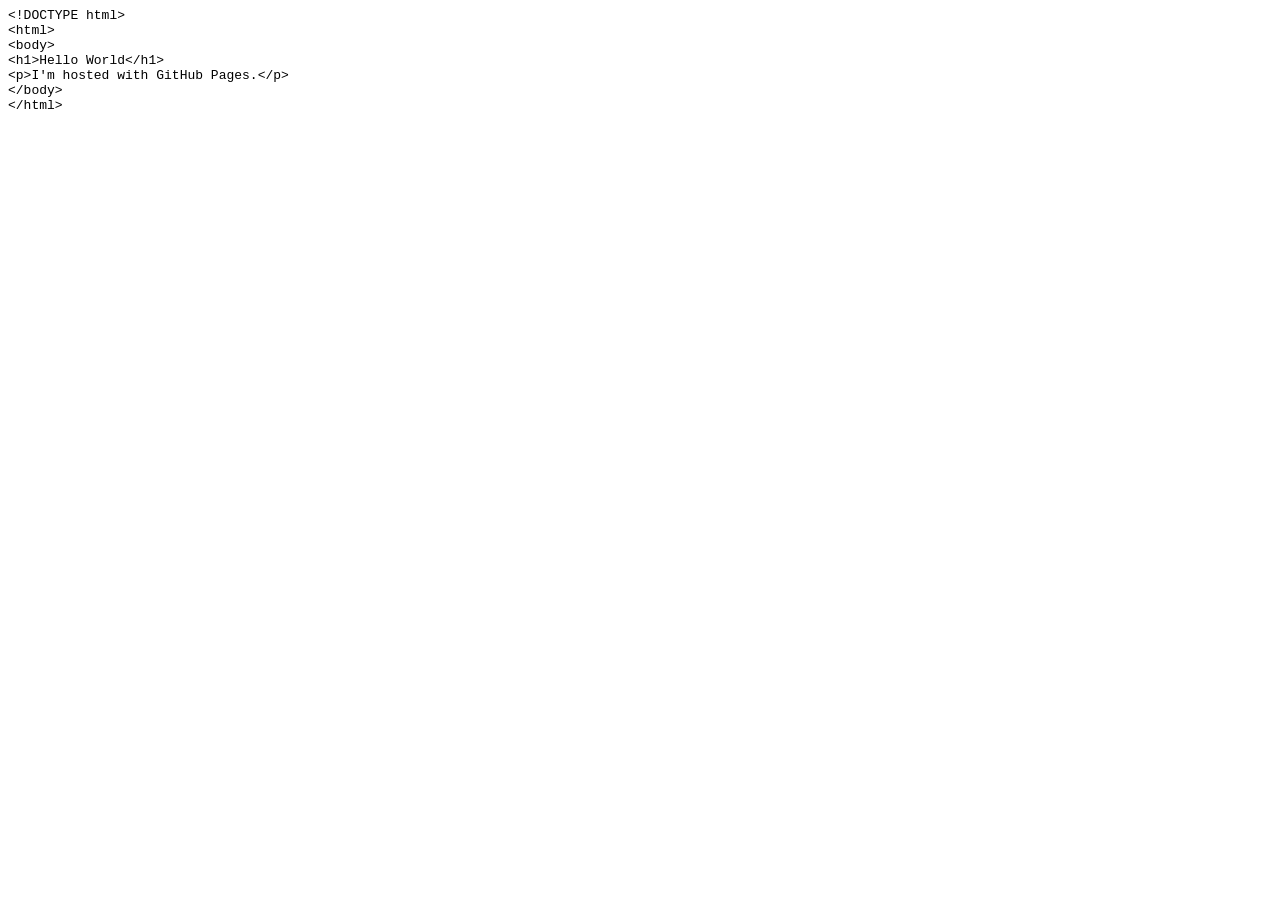
==== index.html @ c84d0c8c "Create index.html" ====
<!DOCTYPE html PUBLIC "-//W3C//DTD HTML 4.01//EN" "http://www.w3.org/TR/html4/strict.dtd">
<html>
<head>
  <meta http-equiv="Content-Type" content="text/html; charset=utf-8">
  <meta http-equiv="Content-Style-Type" content="text/css">
  <title></title>
  <meta name="Generator" content="Cocoa HTML Writer">
  <meta name="CocoaVersion" content="2299.6">
  <style type="text/css">
    p.p1 {margin: 0.0px 0.0px 0.0px 0.0px; font: 13.0px Courier; -webkit-text-stroke: #000000}
    span.s1 {font-kerning: none}
  </style>
</head>
<body>
<p class="p1"><span class="s1">&lt;!DOCTYPE html&gt;</span></p>
<p class="p1"><span class="s1">&lt;html&gt;</span></p>
<p class="p1"><span class="s1">&lt;body&gt;</span></p>
<p class="p1"><span class="s1">&lt;h1&gt;Hello World&lt;/h1&gt;</span></p>
<p class="p1"><span class="s1">&lt;p&gt;I'm hosted with GitHub Pages.&lt;/p&gt;</span></p>
<p class="p1"><span class="s1">&lt;/body&gt;</span></p>
<p class="p1"><span class="s1">&lt;/html&gt;</span></p>
</body>
</html>
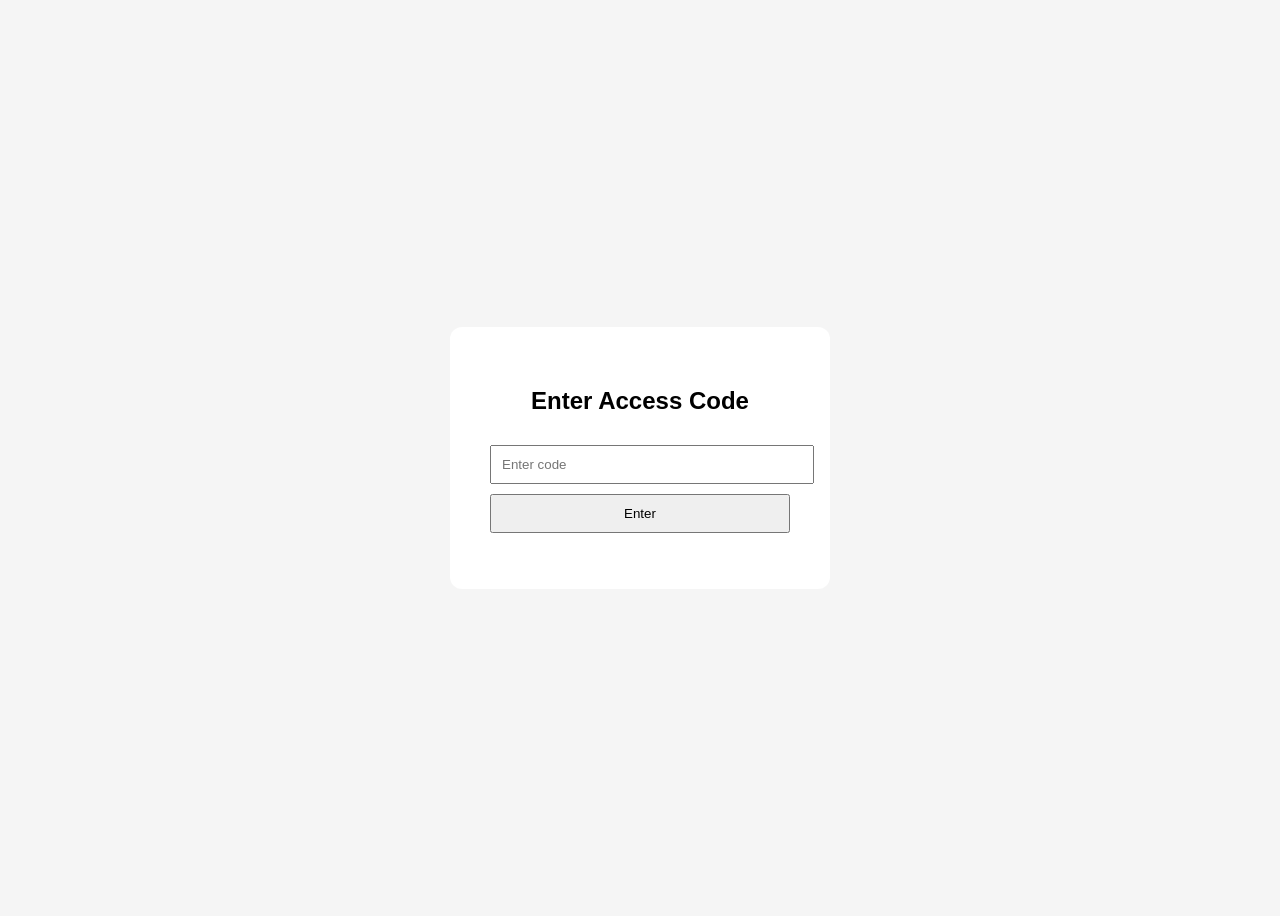
==== commit 9b82927a: "Index" ====
--- a/index.html
+++ b/index.html
@@ -1,23 +1,70 @@
-<!DOCTYPE html PUBLIC "-//W3C//DTD HTML 4.01//EN" "http://www.w3.org/TR/html4/strict.dtd">
+<!DOCTYPE html>
 <html>
 <head>
-  <meta http-equiv="Content-Type" content="text/html; charset=utf-8">
-  <meta http-equiv="Content-Style-Type" content="text/css">
-  <title></title>
-  <meta name="Generator" content="Cocoa HTML Writer">
-  <meta name="CocoaVersion" content="2299.6">
-  <style type="text/css">
-    p.p1 {margin: 0.0px 0.0px 0.0px 0.0px; font: 13.0px Courier; -webkit-text-stroke: #000000}
-    span.s1 {font-kerning: none}
+  <title>Fiona Tan Portfolio</title>
+  <style>
+    body {
+      font-family: Arial;
+      display: flex;
+      height: 100vh;
+      justify-content: center;
+      align-items: center;
+      background: #f5f5f5;
+    }
+
+    .box {
+      background: white;
+      padding: 40px;
+      border-radius: 12px;
+      text-align: center;
+      width: 300px;
+    }
+
+    input {
+      width: 100%;
+      padding: 10px;
+      margin-top: 10px;
+    }
+
+    button {
+      margin-top: 10px;
+      padding: 10px;
+      width: 100%;
+      cursor: pointer;
+    }
+
+    #error {
+      color: red;
+      margin-top: 10px;
+    }
   </style>
 </head>
+
 <body>
-<p class="p1"><span class="s1">&lt;!DOCTYPE html&gt;</span></p>
-<p class="p1"><span class="s1">&lt;html&gt;</span></p>
-<p class="p1"><span class="s1">&lt;body&gt;</span></p>
-<p class="p1"><span class="s1">&lt;h1&gt;Hello World&lt;/h1&gt;</span></p>
-<p class="p1"><span class="s1">&lt;p&gt;I'm hosted with GitHub Pages.&lt;/p&gt;</span></p>
-<p class="p1"><span class="s1">&lt;/body&gt;</span></p>
-<p class="p1"><span class="s1">&lt;/html&gt;</span></p>
+
+<div class="box">
+  <h2>Enter Access Code</h2>
+
+  <input type="password" id="passcode" placeholder="Enter code">
+
+  <button onclick="checkPass()">Enter</button>
+
+  <p id="error"></p>
+</div>
+
+<script>
+function checkPass() {
+  const input = document.getElementById("passcode").value;
+
+  const correctPassword = "FIONATAN";
+
+  if (input === correctPassword) {
+    window.location.href = "portfolio.html";
+  } else {
+    document.getElementById("error").innerText = "Incorrect code";
+  }
+}
+</script>
+
 </body>
 </html>
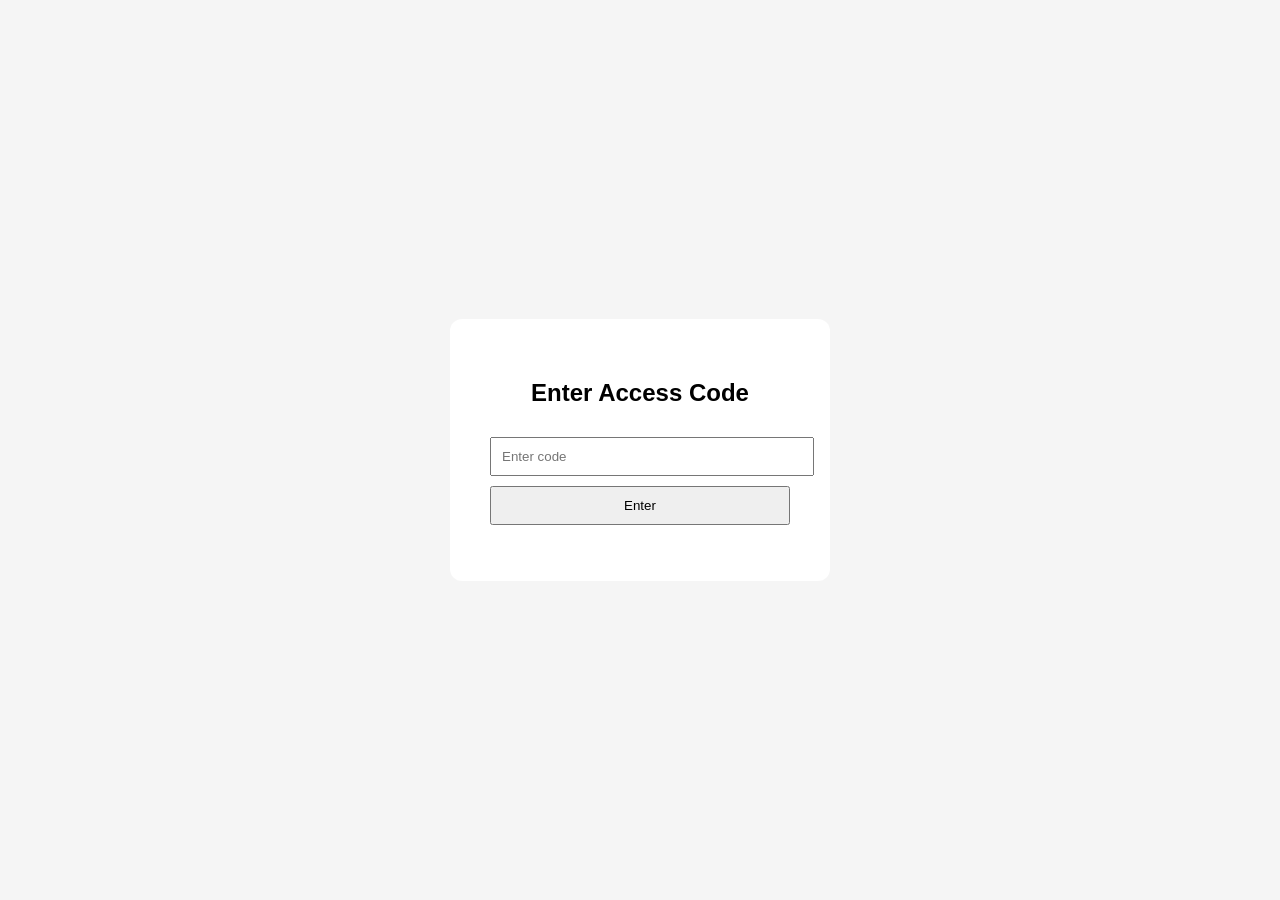
==== commit 51883a9b: "Update Index and Portfolio" ====
--- a/index.html
+++ b/index.html
@@ -5,10 +5,11 @@
   <style>
     body {
       font-family: Arial;
+      height: 100vh;
       display: flex;
-      height: 100vh;
-      justify-content: center;
-      align-items: center;
+      justify-content: center;  /* horizontal center */
+      align-items: center;      /* vertical center */
+      margin: 0;
       background: #f5f5f5;
     }
 
@@ -31,11 +32,6 @@
       padding: 10px;
       width: 100%;
       cursor: pointer;
-    }
-
-    #error {
-      color: red;
-      margin-top: 10px;
     }
   </style>
 </head>
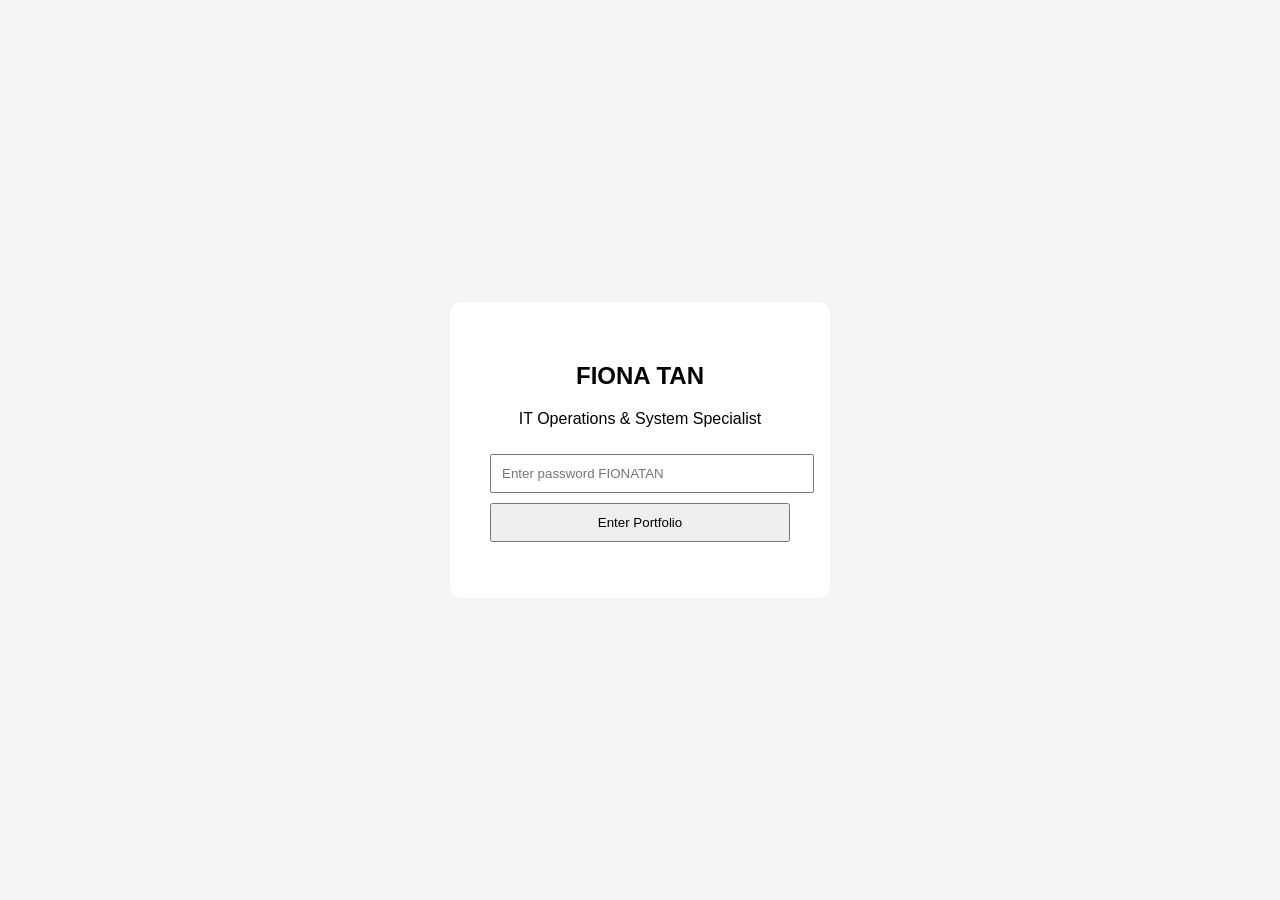
==== commit 8c791e7a: "Update Index" ====
--- a/index.html
+++ b/index.html
@@ -39,11 +39,12 @@
 <body>
 
 <div class="box">
-  <h2>Enter Access Code</h2>
+  <h2>FIONA TAN</h2>
+  <p>IT Operations & System Specialist</p>
 
-  <input type="password" id="passcode" placeholder="Enter code">
+  <input type="password" id="passcode" placeholder="Enter password FIONATAN">
 
-  <button onclick="checkPass()">Enter</button>
+  <button onclick="checkPass()">Enter Portfolio</button>
 
   <p id="error"></p>
 </div>
@@ -57,7 +58,7 @@
   if (input === correctPassword) {
     window.location.href = "portfolio.html";
   } else {
-    document.getElementById("error").innerText = "Incorrect code";
+    document.getElementById("error").innerText = "Incorrect Password";
   }
 }
 </script>
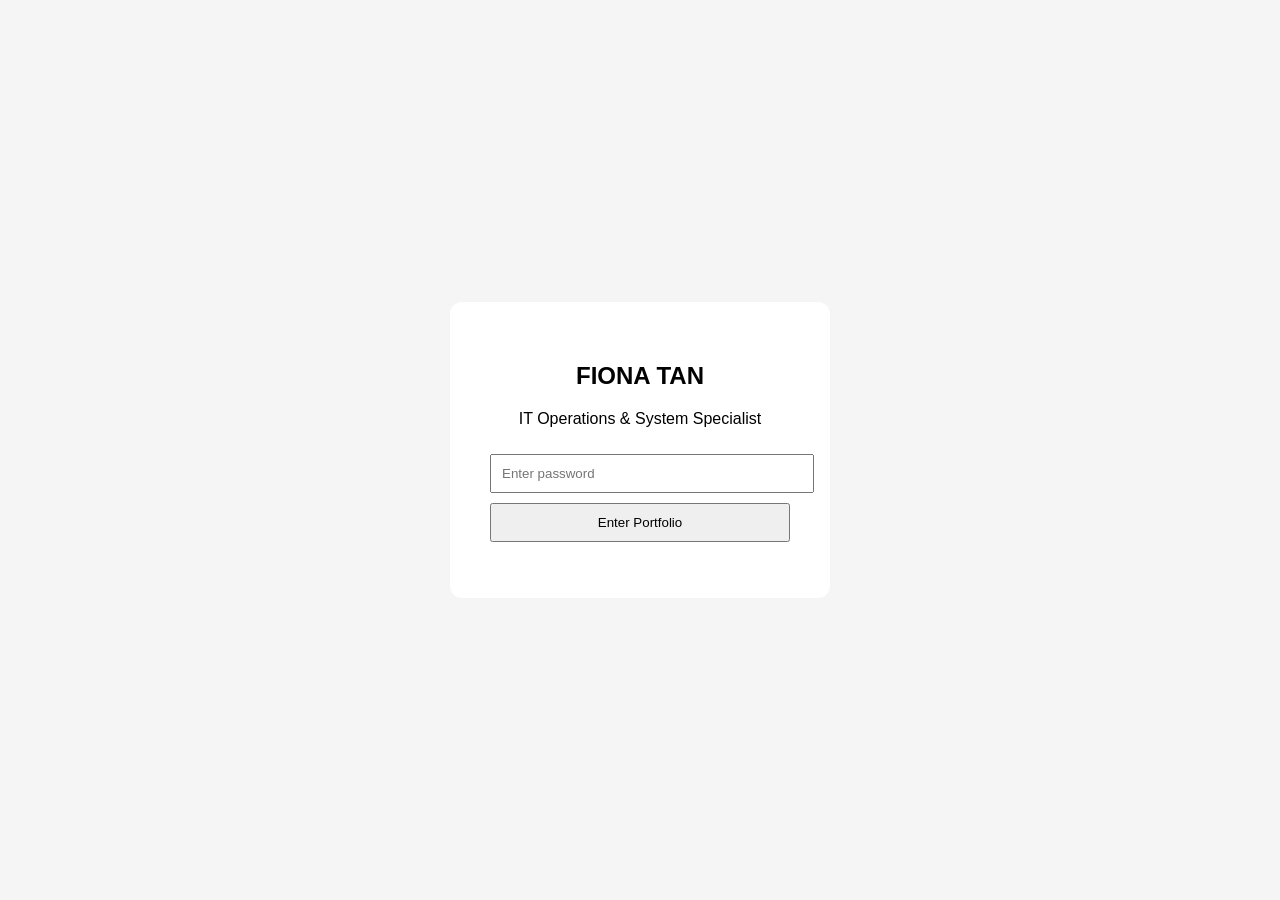
==== commit 21225367: "Update index.html" ====
--- a/index.html
+++ b/index.html
@@ -42,7 +42,7 @@
   <h2>FIONA TAN</h2>
   <p>IT Operations & System Specialist</p>
 
-  <input type="password" id="passcode" placeholder="Enter password FIONATAN">
+  <input type="password" id="passcode" placeholder="Enter password">
 
   <button onclick="checkPass()">Enter Portfolio</button>
 
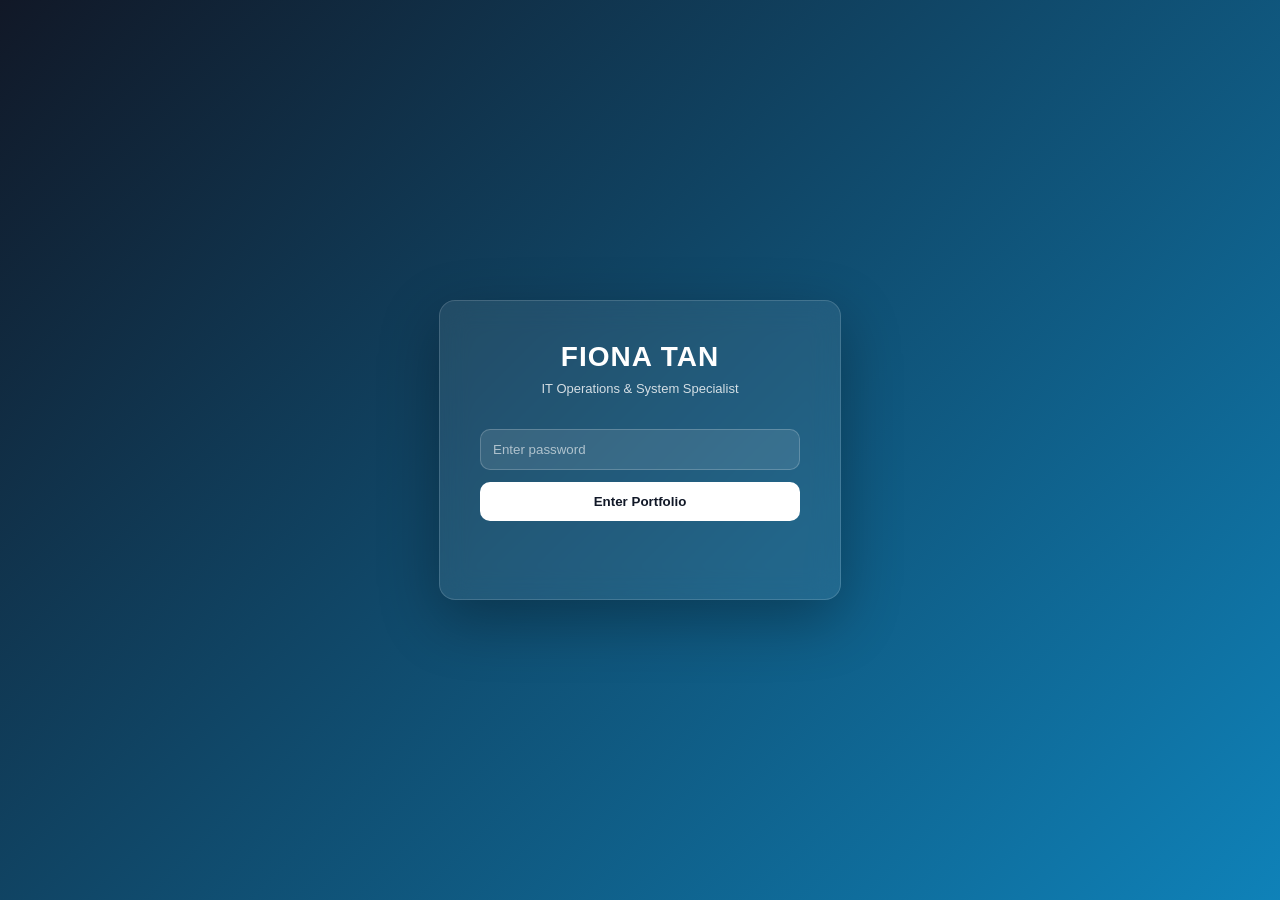
==== commit 252ddf1c: "Updated Index and Portfolio Animated background and section styling" ====
--- a/index.html
+++ b/index.html
@@ -1,4 +1,177 @@
 <!DOCTYPE html>
+<html>
+<head>
+  <title>Fiona Tan Portfolio</title>
+
+  <style>
+    body {
+      margin: 0;
+      font-family: Arial;
+      height: 100vh;
+      display: flex;
+      justify-content: center;
+      align-items: center;
+
+      /* premium animated background */
+      background: linear-gradient(-45deg, #0f172a, #1e3a8a, #0ea5e9, #111827);
+      background-size: 400% 400%;
+      animation: gradientMove 12s ease infinite;
+    }
+
+    @keyframes gradientMove {
+      0% { background-position: 0% 50%; }
+      50% { background-position: 100% 50%; }
+      100% { background-position: 0% 50%; }
+    }
+
+    /* glass card */
+    .box {
+      width: 320px;
+      padding: 40px;
+      border-radius: 16px;
+      text-align: center;
+
+      background: rgba(255, 255, 255, 0.08);
+      backdrop-filter: blur(14px);
+      -webkit-backdrop-filter: blur(14px);
+
+      border: 1px solid rgba(255, 255, 255, 0.15);
+      box-shadow: 0 20px 60px rgba(0,0,0,0.3);
+
+      color: white;
+    }
+
+    .box h2 {
+      margin: 0;
+      font-size: 28px;
+      letter-spacing: 1px;
+    }
+
+    .box p {
+      margin-top: 8px;
+      font-size: 13px;
+      opacity: 0.8;
+    }
+
+    /* input {
+      width: 100%;
+      padding: 12px;
+      margin-top: 20px;
+
+      border-radius: 10px;
+      border: 1px solid rgba(255,255,255,0.2);
+      outline: none;
+
+      background: rgba(255,255,255,0.1);
+      color: white;
+    } */
+
+    input::placeholder {
+      color: rgba(255,255,255,0.6);
+    }
+
+    input:focus {
+      border: 1px solid #38bdf8;
+      box-shadow: 0 0 10px rgba(56,189,248,0.4);
+    }
+
+    /* button {
+      margin-top: 15px;
+      width: 100%;
+      padding: 12px;
+
+      border: none;
+      border-radius: 10px;
+
+      background: white;
+      color: #111827;
+      font-weight: bold;
+      cursor: pointer;
+
+      transition: 0.2s;
+    } */
+
+    /* button:hover {
+      transform: translateY(-2px);
+      box-shadow: 0 10px 20px rgba(0,0,0,0.2);
+    } */
+
+    input, button {
+      width: 100%;
+      box-sizing: border-box;
+      border-radius: 10px;
+    }
+
+    /* INPUT */
+    input {
+      padding: 12px;
+      margin-top: 20px;
+
+      border: 1px solid rgba(255,255,255,0.2);
+      outline: none;
+
+      background: rgba(255,255,255,0.1);
+      color: white;
+    }
+
+    /* BUTTON */
+    button {
+      margin-top: 12px;
+      padding: 12px;
+
+      border: none;
+      background: white;
+      color: #111827;
+      font-weight: bold;
+      cursor: pointer;
+
+      transition: 0.2s;
+    }
+
+    button:hover {
+      transform: translateY(-2px);
+      box-shadow: 0 12px 25px rgba(0,0,0,0.25);
+    }
+
+    #error {
+      margin-top: 10px;
+      font-size: 12px;
+      color: #f87171;
+      height: 16px;
+    }
+  </style>
+</head>
+
+<body>
+
+<div class="box">
+  <h2>FIONA TAN</h2>
+  <p>IT Operations & System Specialist</p>
+
+  <input type="password" id="passcode" placeholder="Enter password">
+
+  <button onclick="checkPass()">Enter Portfolio</button>
+
+  <p id="error"></p>
+</div>
+
+<script>
+function checkPass() {
+  const input = document.getElementById("passcode").value;
+  const correctPassword = "FIONATAN";
+
+  if (input === correctPassword) {
+    window.location.href = "portfolio.html";
+  } else {
+    document.getElementById("error").innerText = "Incorrect password. Try again.";
+  }
+}
+</script>
+
+</body>
+</html>
+
+<!-- <!DOCTYPE html>
 <html>
 <head>
   <title>Fiona Tan Portfolio</title>
@@ -64,4 +237,5 @@
 </script>
 
 </body>
-</html>
+</html> -->
+
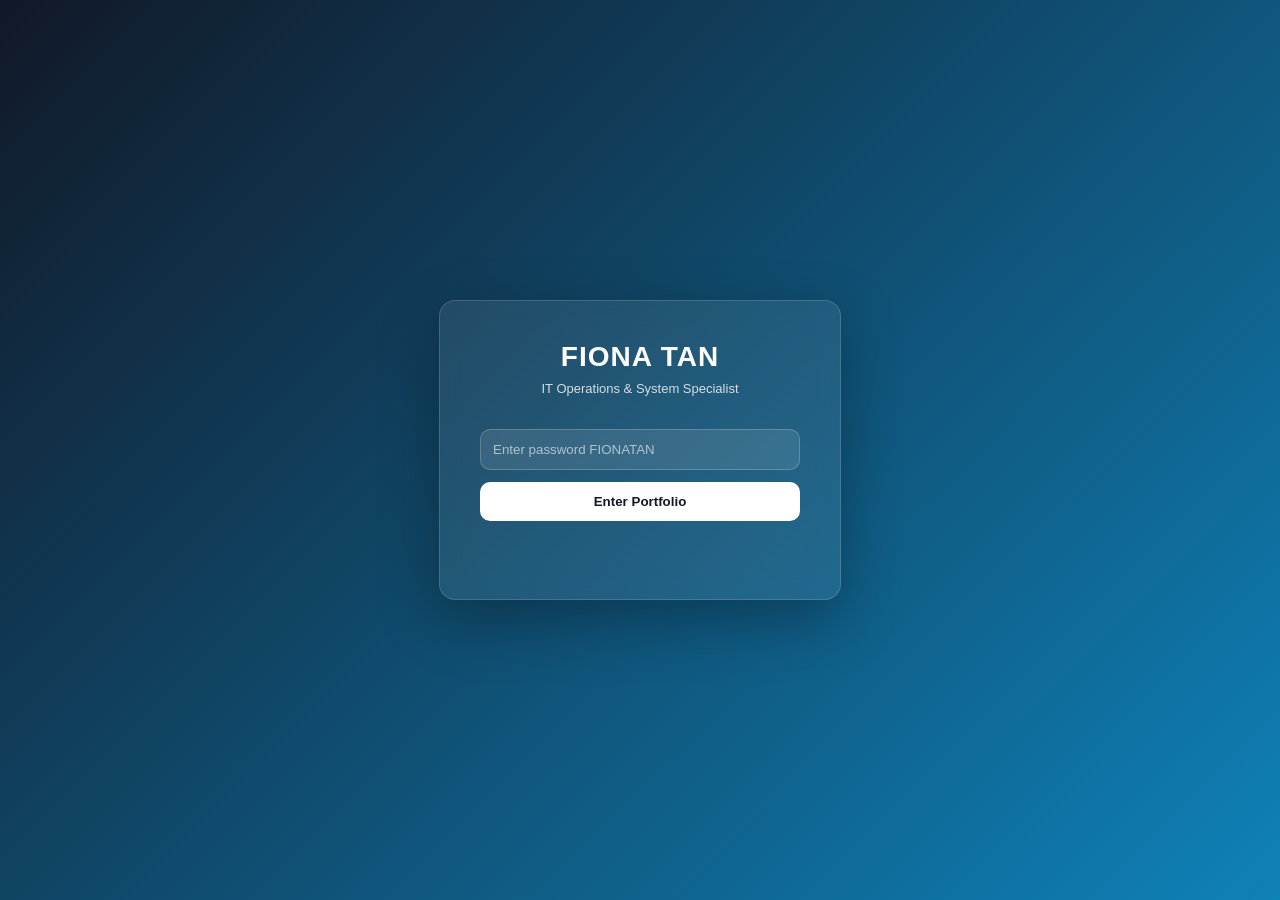
==== commit 7c07d215: "Update index.html" ====
--- a/index.html
+++ b/index.html
@@ -148,7 +148,7 @@
   <h2>FIONA TAN</h2>
   <p>IT Operations & System Specialist</p>
 
-  <input type="password" id="passcode" placeholder="Enter password">
+  <input type="password" id="passcode" placeholder="Enter password FIONATAN">
 
   <button onclick="checkPass()">Enter Portfolio</button>
 
@@ -169,73 +169,4 @@
 </script>
 
 </body>
-</html>
-
-<!-- <!DOCTYPE html>
-<html>
-<head>
-  <title>Fiona Tan Portfolio</title>
-  <style>
-    body {
-      font-family: Arial;
-      height: 100vh;
-      display: flex;
-      justify-content: center;  /* horizontal center */
-      align-items: center;      /* vertical center */
-      margin: 0;
-      background: #f5f5f5;
-    }
-
-    .box {
-      background: white;
-      padding: 40px;
-      border-radius: 12px;
-      text-align: center;
-      width: 300px;
-    }
-
-    input {
-      width: 100%;
-      padding: 10px;
-      margin-top: 10px;
-    }
-
-    button {
-      margin-top: 10px;
-      padding: 10px;
-      width: 100%;
-      cursor: pointer;
-    }
-  </style>
-</head>
-
-<body>
-
-<div class="box">
-  <h2>FIONA TAN</h2>
-  <p>IT Operations & System Specialist</p>
-
-  <input type="password" id="passcode" placeholder="Enter password">
-
-  <button onclick="checkPass()">Enter Portfolio</button>
-
-  <p id="error"></p>
-</div>
-
-<script>
-function checkPass() {
-  const input = document.getElementById("passcode").value;
-
-  const correctPassword = "FIONATAN";
-
-  if (input === correctPassword) {
-    window.location.href = "portfolio.html";
-  } else {
-    document.getElementById("error").innerText = "Incorrect Password";
-  }
-}
-</script>
-
-</body>
-</html> -->
-
+</html>
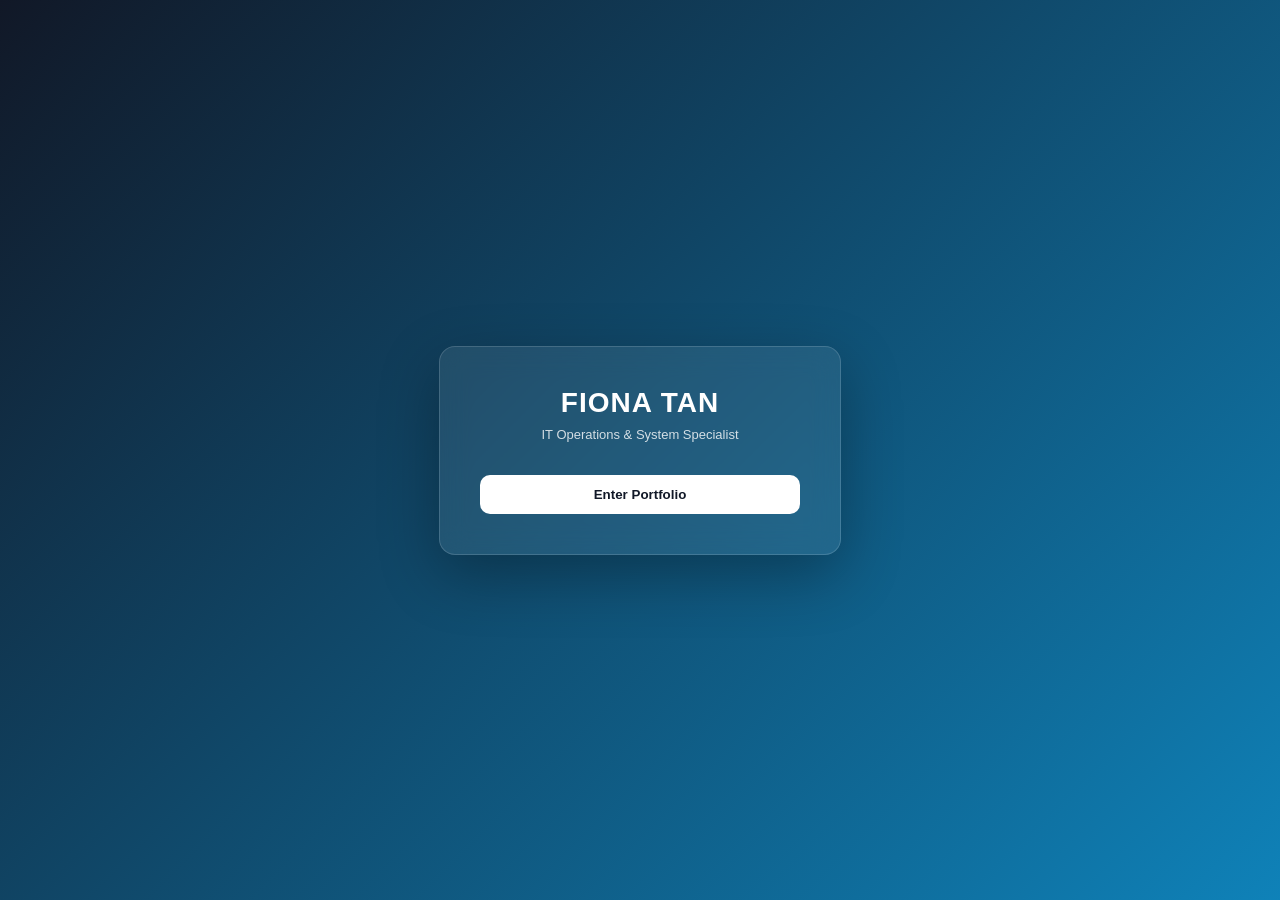
==== commit b1379835: "Update index.html" ====
--- a/index.html
+++ b/index.html
@@ -11,8 +11,9 @@
       display: flex;
       justify-content: center;
       align-items: center;
+      transition: opacity 0.5s ease;
 
-      /* premium animated background */
+      /* animated background */
       background: linear-gradient(-45deg, #0f172a, #1e3a8a, #0ea5e9, #111827);
       background-size: 400% 400%;
       animation: gradientMove 12s ease infinite;
@@ -22,6 +23,18 @@
       0% { background-position: 0% 50%; }
       50% { background-position: 100% 50%; }
       100% { background-position: 0% 50%; }
+    }
+
+    /* fade-in animation */
+    @keyframes fadeInUp {
+      from {
+        opacity: 0;
+        transform: translateY(20px);
+      }
+      to {
+        opacity: 1;
+        transform: translateY(0);
+      }
     }
 
     /* glass card */
@@ -39,6 +52,9 @@
       box-shadow: 0 20px 60px rgba(0,0,0,0.3);
 
       color: white;
+
+      /* apply fade-in */
+      animation: fadeInUp 0.9s ease-out;
     }
 
     .box h2 {
@@ -53,30 +69,9 @@
       opacity: 0.8;
     }
 
-    /* input {
-      width: 100%;
-      padding: 12px;
+    /* button */
+    button {
       margin-top: 20px;
-
-      border-radius: 10px;
-      border: 1px solid rgba(255,255,255,0.2);
-      outline: none;
-
-      background: rgba(255,255,255,0.1);
-      color: white;
-    } */
-
-    input::placeholder {
-      color: rgba(255,255,255,0.6);
-    }
-
-    input:focus {
-      border: 1px solid #38bdf8;
-      box-shadow: 0 0 10px rgba(56,189,248,0.4);
-    }
-
-    /* button {
-      margin-top: 15px;
       width: 100%;
       padding: 12px;
 
@@ -89,55 +84,11 @@
       cursor: pointer;
 
       transition: 0.2s;
-    } */
-
-    /* button:hover {
-      transform: translateY(-2px);
-      box-shadow: 0 10px 20px rgba(0,0,0,0.2);
-    } */
-
-    input, button {
-      width: 100%;
-      box-sizing: border-box;
-      border-radius: 10px;
-    }
-
-    /* INPUT */
-    input {
-      padding: 12px;
-      margin-top: 20px;
-
-      border: 1px solid rgba(255,255,255,0.2);
-      outline: none;
-
-      background: rgba(255,255,255,0.1);
-      color: white;
-    }
-
-    /* BUTTON */
-    button {
-      margin-top: 12px;
-      padding: 12px;
-
-      border: none;
-      background: white;
-      color: #111827;
-      font-weight: bold;
-      cursor: pointer;
-
-      transition: 0.2s;
     }
 
     button:hover {
       transform: translateY(-2px);
       box-shadow: 0 12px 25px rgba(0,0,0,0.25);
-    }
-
-    #error {
-      margin-top: 10px;
-      font-size: 12px;
-      color: #f87171;
-      height: 16px;
     }
   </style>
 </head>
@@ -148,25 +99,18 @@
   <h2>FIONA TAN</h2>
   <p>IT Operations & System Specialist</p>
 
-  <input type="password" id="passcode" placeholder="Enter password FIONATAN">
-
-  <button onclick="checkPass()">Enter Portfolio</button>
-
-  <p id="error"></p>
+  <button onclick="goToPortfolio()">Enter Portfolio</button>
 </div>
 
 <script>
-function checkPass() {
-  const input = document.getElementById("passcode").value;
-  const correctPassword = "FIONATAN";
+function goToPortfolio() {
+  document.body.style.opacity = "0";
 
-  if (input === correctPassword) {
+  setTimeout(() => {
     window.location.href = "portfolio.html";
-  } else {
-    document.getElementById("error").innerText = "Incorrect password. Try again.";
-  }
+  }, 500);
 }
-</script>
+</script> 
 
 </body>
 </html>
